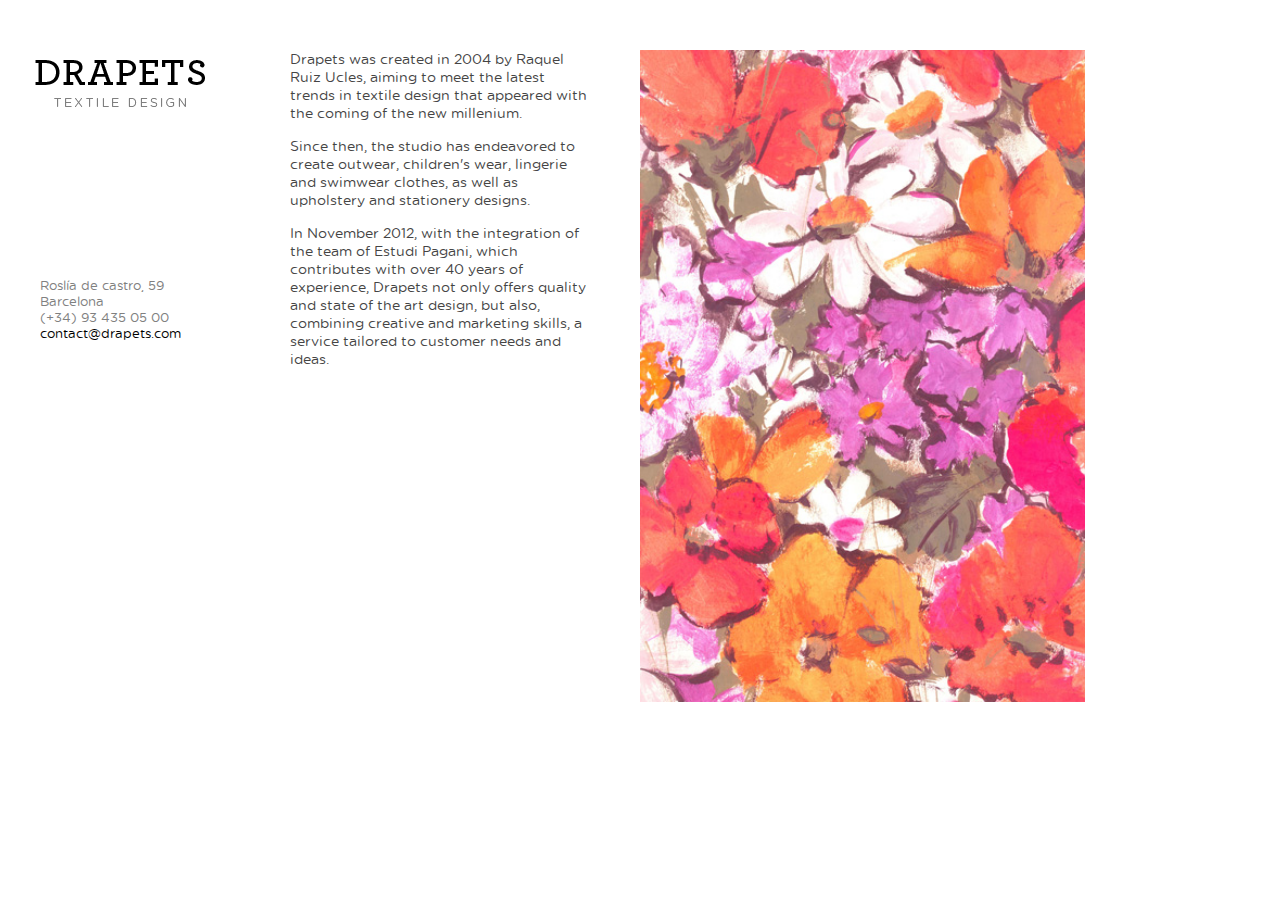
==== index.html @ cbef596b "V2, just one image" ====
<!DOCTYPE html>
<html lange="en">
  <head>
    <!--Tech Meta-->
    <meta http-equiv="Content-Type" content="text/html; charset=utf-8">
    <meta http-equiv="X-UA-Compatible" content="IE=7">
    <meta name="viewport" content="width=device-width, initial-scale=1.0">
    <!--Basic Meta-->
    <title>Drapets :: Textile Design</title>
    <meta name="description" content="The studio has endeavored to create outwear, children's wear, lingerie and swimwear clothes, as well as upholstery and stationery designs.">
    <meta name="keywords" content="Barcelona, Design, textile design, graphic design, children's wear, lingerie, swimwear, clothes, upholsetry, stationery designs">
    <!--Facebook Meta-->
    <meta property="og:title" content="Drapets">
    <meta property="og:site_name" content="Drapets">
    <meta property="og:description" content="The studio has endeavored to create outwear, children's wear, lingerie and swimwear clothes, as well as upholstery and stationery designs.">
    <meta property="og:image" content="./images/frame_image_01.jpg">
    <meta property="og:url" content="http://www.drapets.com">
    <meta property="og:type" content="website">
    <!--Favicon-->
    <link rel="shortcut icon" href="/favicon.ico">
    <link rel="apple-touch-icon" href="/apple-touch-icon.png">
    <!--Css -->
    <link rel="stylesheet" type="text/css" media="screen" href="./stylesheets/style.css">
    <!--Other Javascript-->
    <script src="./javascripts/jquery.min.js"></script>
    <script src="./javascripts/scripts.js"></script>
    <!--script( src="app/libs/ga.js")-->
    <!--RSS TODO-->
  </head>
  <body class="home">
    <section class="content">
      <div class="inner">
        <div class="studio">
          <article class="text">
            <p>Drapets was created in 2004 by Raquel Ruiz Ucles, aiming to meet the latest trends in textile design that appeared with the coming of the new millenium.</p>
            <p>Since then, the studio has endeavored to create outwear, children's wear, lingerie and swimwear clothes, as well as upholstery and stationery designs.</p>
            <p>In November 2012, with the integration of the team of Estudi Pagani, which contributes with over 40 years of experience, Drapets not only offers quality and state of the art design, but also, combining creative and marketing skills, a service tailored to customer needs and ideas.</p>
          </article>
        </div>
        <div class="images"><img src="./images/frame_image_01.jpg" alt="Drapets Textile Design"></div>
      </div>
    </section>
    <header class="Header">
      <h1><a href="./" title="Drapets, Textile Design" class="logo">Drapets, Textile Design</a></h1><!--nav<a>Toddler</a><a>Boys</a><a>Girls</a><a>Men</a><a>Women</a><a>Home</a><a data-state="Active" class="studio">The Studio</a>-->
      <footer class="direction">
        <address>
          <p>Roslía de castro, 59</p>
          <p>Barcelona</p>
          <p>(+34) 93 435 05 00</p>
          <p><a href="mailto:contact@drapets.com">contact@drapets.com</a></p>
        </address>
      </footer>
    </header>
  </body>
</html>
---- stylesheets/style.css ----
html,body,div,span,object,iframe,h1,h2,h3,h4,h5,h6,p,blockquote,pre,abbr,address,cite,code,del,dfn,em,img,ins,kbd,q,samp,small,strong,sub,sup,var,b,i,dl,dt,dd,ol,ul,li,fieldset,form,label,legend,table,caption,tbody,tfoot,thead,tr,th,td,article,aside,canvas,details,figcaption,figure,footer,header,hgroup,menu,nav,section,summary,time,mark,audio,video{margin:0;padding:0;border:0;outline:0;font-size:100%;vertical-align:baseline;background:transparent;}
article,aside,details,figcaption,figure,footer,header,hgroup,menu,nav,section{display:block;}
ul,li{list-style:none;}
blockquote,q{quotes:none;}
blockquote:before,blockquote:after,q:before,q:after{content:'';content:none;}
a{margin:0;padding:0;font-size:100%;vertical-align:baseline;background:transparent;outline:0;}
ins{background-color:#ff9;color:#000;text-decoration:none;}
mark{background-color:#ff9;color:#000;font-style:italic;font-weight:bold;}
del{text-decoration:line-through;}
abbr[title],dfn[title]{border-bottom:1px dotted;cursor:help;}
table{border-collapse:collapse;border-spacing:0;}
hr{display:block;height:1px;border:0;border-top:1px solid #ccc;margin:1em 0;padding:0;}
input,select{vertical-align:middle;outline:0;}
body{font:13px/1.231 sans-serif;*font-size:small;}
select,input,textarea,button{font:99% sans-serif;}
pre,code,kbd,samp{font-family:monospace,sans-serif;}
body,select,input,textarea{color:#444;}
html{overflow-y:scroll;}
html{-webkit-font-smoothing:antialiased;}
a:hover,a:active{outline:none;}
ol{list-style-type:decimal;}
nav ul,nav li{margin:0;}
small{font-size:85%;}
strong,th{font-weight:bold;}
td,td img{vertical-align:top;}
sub{vertical-align:sub;font-size:smaller;}
sup{vertical-align:super;font-size:smaller;}
pre{padding:15px;white-space:pre;white-space:pre-wrap;white-space:pre-line;word-wrap:break-word;}
textarea{overflow:auto;}
.ie6 legend,.ie7 legend{margin-left:-7px;}
input[type="radio"]{vertical-align:text-bottom;}
input[type="checkbox"]{vertical-align:bottom;}
.ie7 input[type="checkbox"]{vertical-align:baseline;}
.ie6 input{vertical-align:text-bottom;}
label,input[type=button],input[type=submit],button{cursor:pointer;}
button,input,select,textarea{margin:0;}
.no-boxshadow input:invalid,.no-boxshadow textarea:invalid{background-color:#f0dddd;}
address{font-style:normal;}
button{width:auto;overflow:visible;}
.ie7 img{-ms-interpolation-mode:bicubic;}
.ir{display:block;text-indent:-999em;overflow:hidden;background-repeat:no-repeat;text-align:left;direction:ltr;}
.visuallyhidden{position:absolute !important;clip:rect(1px 1px 1px 1px);clip:rect(1px, 1px, 1px, 1px);}
.invisible{visibility:hidden;}
.fl{float:left;}
.fr{float:right;}
.nm{margin:0 !important;}
.clearfix:before,.clearfix:after{content:"\0020";display:block;height:0;visibility:hidden;}
.clearfix:after{clear:both;}
.clearfix{zoom:1;}
.cover-all{width:100%;height:100%;position:absolute;left:0;top:0;}
.rel{position:relative;}
.abs{position:absolute;}
.fixed{position:fixed;}
.overflow{overflow:hidden;}
.ib{display:inline-block;}
.block{display:block;}
.fl{float:left;}
.fr{float:right;}
.anchor{cursor:pointer;}
.unselectable{-webkit-user-select:none;-khtml-user-select:none;-moz-user-select:none;-o-user-select:none;user-select:none;}
.selectable{-webkit-user-select:text;-khtml-user-select:text;-moz-user-select:text;-o-user-select:text;user-select:text;}
.hide,.hidden{display:none;visibility:hidden;}
.show,.shown{display:block;visibility:visible;}
.white{color:#fff ;}
.grey3{color:#dddddd ;}
.grey2{color:#b3b3b3 ;}
.grey1{color:#999999 ;}
.grey{color:#808080 ;}
.grey-3{color:#202020 ;}
.grey-2{color:#404040 ;}
.grey-1{color:#595959 ;}
.black{color:#000 ;}
.red{color:#ce3232 ;}
.green{color:#a0ce32 ;}
.orange{color:#ff8c00 ;}
.blue{color:#3babd4 ;}
.bold{font-weight:bold;}
.upcase{text-transform:uppercase;}
.lowcase{text-transform:lowercase;}
.ignorecase{text-transform:none;}
.tcenter{text-align:center;}
.hyphen{-hyphens:auto;-moz-hyphens:auto;-webkit-hyphens:auto;}
.icon-16{width:16px;height:16px;display:inline-block;background-image:url("../images/sprite.png");background-repeat:no-repeat;}
.icon-16{width:16px;height:16px;overflow:hidden;display:inline-block;vertical-align:top;background-image:url("../images/sprite.png");background-repeat:no-repeat;text-indent:-9999px;}
@font-face{font-family:'GothamRoundedBook';src:url('fonts/gothamrounded-book-webfont.eot');src:url('fonts/gothamrounded-book-webfont.eot?#iefix') format('embedded-opentype'),url('fonts/gothamrounded-book-webfont.woff') format('woff'),url('fonts/gothamrounded-book-webfont.ttf') format('truetype'),url('fonts/gothamrounded-book-webfont.svg#gotham_rounded_bookregular') format('svg');font-weight:normal;font-style:normal;}@font-face{font-family:'GothamRoundedBold';src:url('fonts/gothamrounded-bold-webfont.eot');src:url('fonts/gothamrounded-bold-webfont.eot?#iefix') format('embedded-opentype'),url('fonts/gothamrounded-bold-webfont.woff') format('woff'),url('fonts/gothamrounded-bold-webfont.ttf') format('truetype'),url('fonts/gothamrounded-bold-webfont.svg#gotham_rounded_boldregular') format('svg');font-weight:normal;font-style:normal;}.gr-book{font-family:GothamRoundedBook,TheinhardtLight,Helvetica,Arial,sans-serif;font-weight:normal;}
.gr-bold{font-family:GothamRoundedBold,Helvetica,Arial,sans-serif;font-weight:normal;}
header{height:#headerHeight;width:250px;float:left;float:left;margin-left:-100%;padding:40px 0 50px;background:white;-webkit-transition-property:all;-webkit-transition-duration:400ms;-webkit-transition-timing-function:linear;-moz-transition-property:all;-moz-transition-duration:400ms;-moz-transition-timing-function:linear;-ms-transition-property:all;-ms-transition-duration:400ms;-ms-transition-timing-function:linear;-o-transition-property:all;-o-transition-duration:400ms;-o-transition-timing-function:linear;transition-property:all;transition-duration:400ms;transition-timing-function:linear;}header:hover{-webkit-transition-property:all;-webkit-transition-duration:450ms;-webkit-transition-timing-function:linear;-moz-transition-property:all;-webkit-transition-duration:450ms;-webkit-transition-timing-function:linear;-ms-transition-property:all;-ms-transition-duration:450ms;-ms-transition-timing-function:linear;-o-transition-property:all;-o-transition-duration:450ms;-o-transition-timing-function:linear;transition-property:all;transition-duration:450ms;transition-timing-function:linear;}
header .logo{width:170px;height:87px;position:relative;left:-5px;margin:20px auto 20px;background:url("../images/logo-black.png") no-repeat 0 0;display:block;text-indent:-999em;overflow:hidden;background-repeat:no-repeat;text-align:left;direction:ltr;-webkit-transition-property:all;-webkit-transition-duration:100ms;-webkit-transition-timing-function:linear;-moz-transition-property:all;-moz-transition-duration:100ms;-moz-transition-timing-function:linear;-ms-transition-property:all;-ms-transition-duration:100ms;-ms-transition-timing-function:linear;-o-transition-property:all;-o-transition-duration:100ms;-o-transition-timing-function:linear;transition-property:all;transition-duration:100ms;transition-timing-function:linear;}header .logo:hover{-webkit-transition-property:all;-webkit-transition-duration:150ms;-webkit-transition-timing-function:linear;-moz-transition-property:all;-webkit-transition-duration:150ms;-webkit-transition-timing-function:linear;-ms-transition-property:all;-ms-transition-duration:150ms;-ms-transition-timing-function:linear;-o-transition-property:all;-o-transition-duration:150ms;-o-transition-timing-function:linear;transition-property:all;transition-duration:150ms;transition-timing-function:linear;}
header .logo:hover{-webkit-opacity:0.5;-moz-opacity:0.5;-ms-filter:progid:DXImageTransform.Microsoft.Alpha(opacity=(50));filter:alpha(opacity = (50));opacity:0.5;-webkit-transition-property:all;-webkit-transition-duration:100ms;-webkit-transition-timing-function:linear;-moz-transition-property:all;-moz-transition-duration:100ms;-moz-transition-timing-function:linear;-ms-transition-property:all;-ms-transition-duration:100ms;-ms-transition-timing-function:linear;-o-transition-property:all;-o-transition-duration:100ms;-o-transition-timing-function:linear;transition-property:all;transition-duration:100ms;transition-timing-function:linear;}header .logo:hover:hover{-webkit-transition-property:all;-webkit-transition-duration:150ms;-webkit-transition-timing-function:linear;-moz-transition-property:all;-webkit-transition-duration:150ms;-webkit-transition-timing-function:linear;-ms-transition-property:all;-ms-transition-duration:150ms;-ms-transition-timing-function:linear;-o-transition-property:all;-o-transition-duration:150ms;-o-transition-timing-function:linear;transition-property:all;transition-duration:150ms;transition-timing-function:linear;}
header nav{position:relative;}header nav a{display:block;padding:7px 68px;font-size:14px;line-height:1;letter-spacing:0;text-transform:uppercase;color:#4d4d4d;cursor:pointer;font-family:GothamRoundedBook,TheinhardtLight,Helvetica,Arial,sans-serif;font-weight:normal;}header nav a:hover{font-family:GothamRoundedBold,Helvetica,Arial,sans-serif;font-weight:normal;color:black;}
header nav a[data-state="Active"]{font-family:GothamRoundedBold,Helvetica,Arial,sans-serif;font-weight:normal;color:black;}
header nav .studio{margin-top:30px;}
header .direction{width:170px;position:relative;margin:130px auto 50px;font-family:GothamRoundedBook,TheinhardtLight,Helvetica,Arial,sans-serif;font-weight:normal;color:#808080;}header .direction a{text-decoration:none;color:black;}header .direction a:hover{text-decoration:underline;}
.content{width:100%;height:100%;float:left;float:left;padding:50px 0 0 0;}.content .inner{margin-left:250px;padding-left:40px;}
.content .studio{width:45%;min-width:200px;max-width:300px;margin-right:5%;float:left;float:left;}.content .studio .text{width:100%;position:relative;padding:0 30px 20px 0;font-family:GothamRoundedBook,TheinhardtLight,Helvetica,Arial,sans-serif;font-weight:normal;font-size:14px;line-height:18px;letter-spacing:0;background:white;}.content .studio .text p{margin-bottom:15px;}
.content .images{width:45%;min-width:200px;height:600px;float:left;float:left;}.content .images img{width:100%;height:auto;}
@media (max-width:600px){header{position:relative;left:10%;} .content .inner{margin-left:0px;margin-top:400px;}.content .inner .studio,.content .inner .images{width:90%;float:none;}}
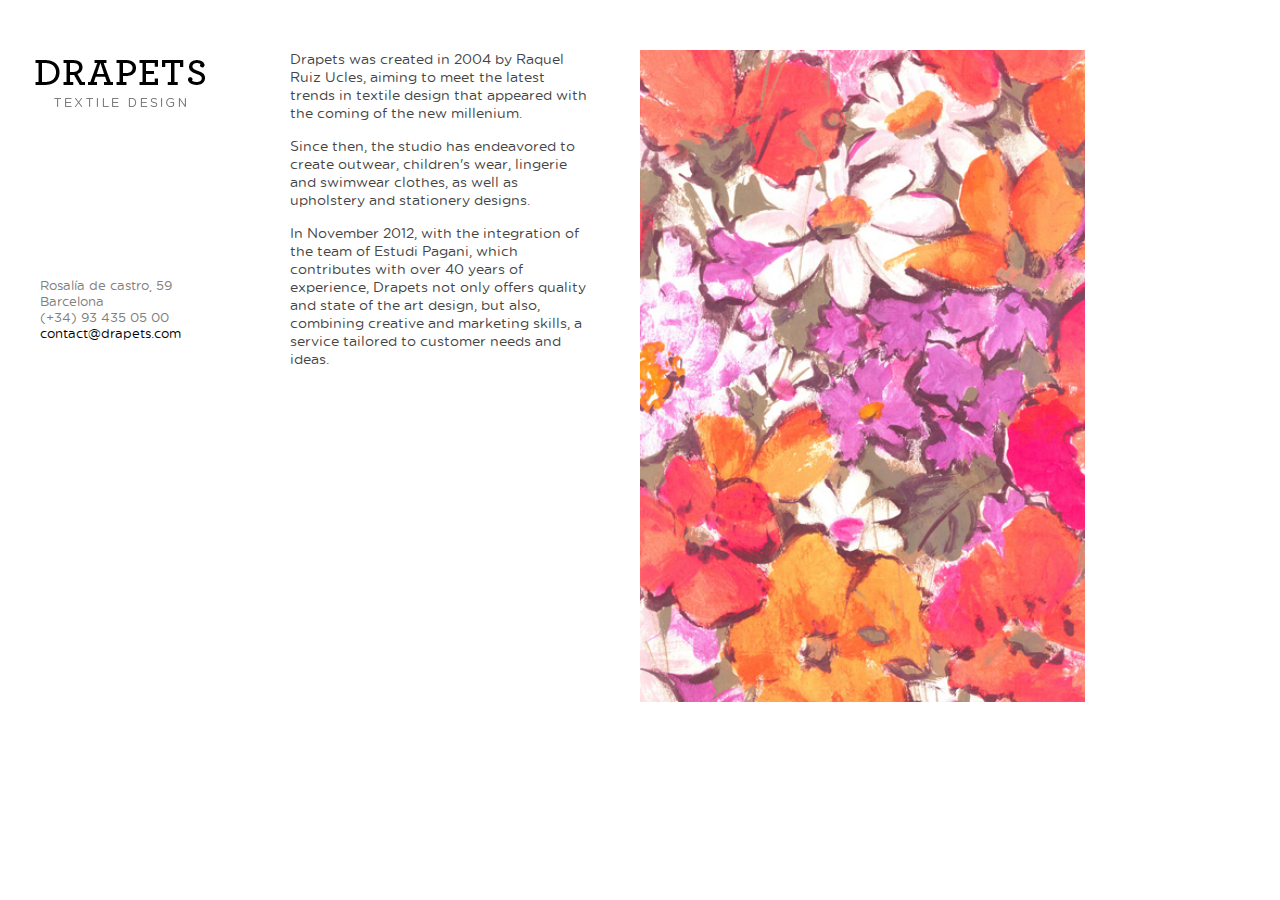
==== commit 0b97f939: "Adress Fixed" ====
--- a/index.html
+++ b/index.html
@@ -16,6 +16,8 @@
     <meta property="og:image" content="./images/frame_image_01.jpg">
     <meta property="og:url" content="http://www.drapets.com">
     <meta property="og:type" content="website">
+    <!--Google Meta-->
+    <meta name="google-site-verification" content="inENoNVgRanRXsdG9ruX05NEB_je6TudypjF772SzTQ">
     <!--Favicon-->
     <link rel="shortcut icon" href="/favicon.ico">
     <link rel="apple-touch-icon" href="/apple-touch-icon.png">
@@ -24,8 +26,19 @@
     <!--Other Javascript-->
     <script src="./javascripts/jquery.min.js"></script>
     <script src="./javascripts/scripts.js"></script>
-    <!--script( src="app/libs/ga.js")-->
-    <!--RSS TODO-->
+    <script type="text/javascript">
+
+      var _gaq = _gaq || [];
+      _gaq.push(['_setAccount', 'UA-38352881-1']);
+      _gaq.push(['_trackPageview']);
+
+      (function() {
+        var ga = document.createElement('script'); ga.type = 'text/javascript'; ga.async = true;
+        ga.src = ('https:' == document.location.protocol ? 'https://ssl' : 'http://www') + '.google-analytics.com/ga.js';
+        var s = document.getElementsByTagName('script')[0]; s.parentNode.insertBefore(ga, s);
+      })();
+
+    </script>
   </head>
   <body class="home">
     <section class="content">
@@ -44,7 +57,7 @@
       <h1><a href="./" title="Drapets, Textile Design" class="logo">Drapets, Textile Design</a></h1><!--nav<a>Toddler</a><a>Boys</a><a>Girls</a><a>Men</a><a>Women</a><a>Home</a><a data-state="Active" class="studio">The Studio</a>-->
       <footer class="direction">
         <address>
-          <p>Roslía de castro, 59</p>
+          <p>Rosalía de castro, 59</p>
           <p>Barcelona</p>
           <p>(+34) 93 435 05 00</p>
           <p><a href="mailto:contact@drapets.com">contact@drapets.com</a></p>
@@ -52,4 +65,4 @@
       </footer>
     </header>
   </body>
-</html>+</html>
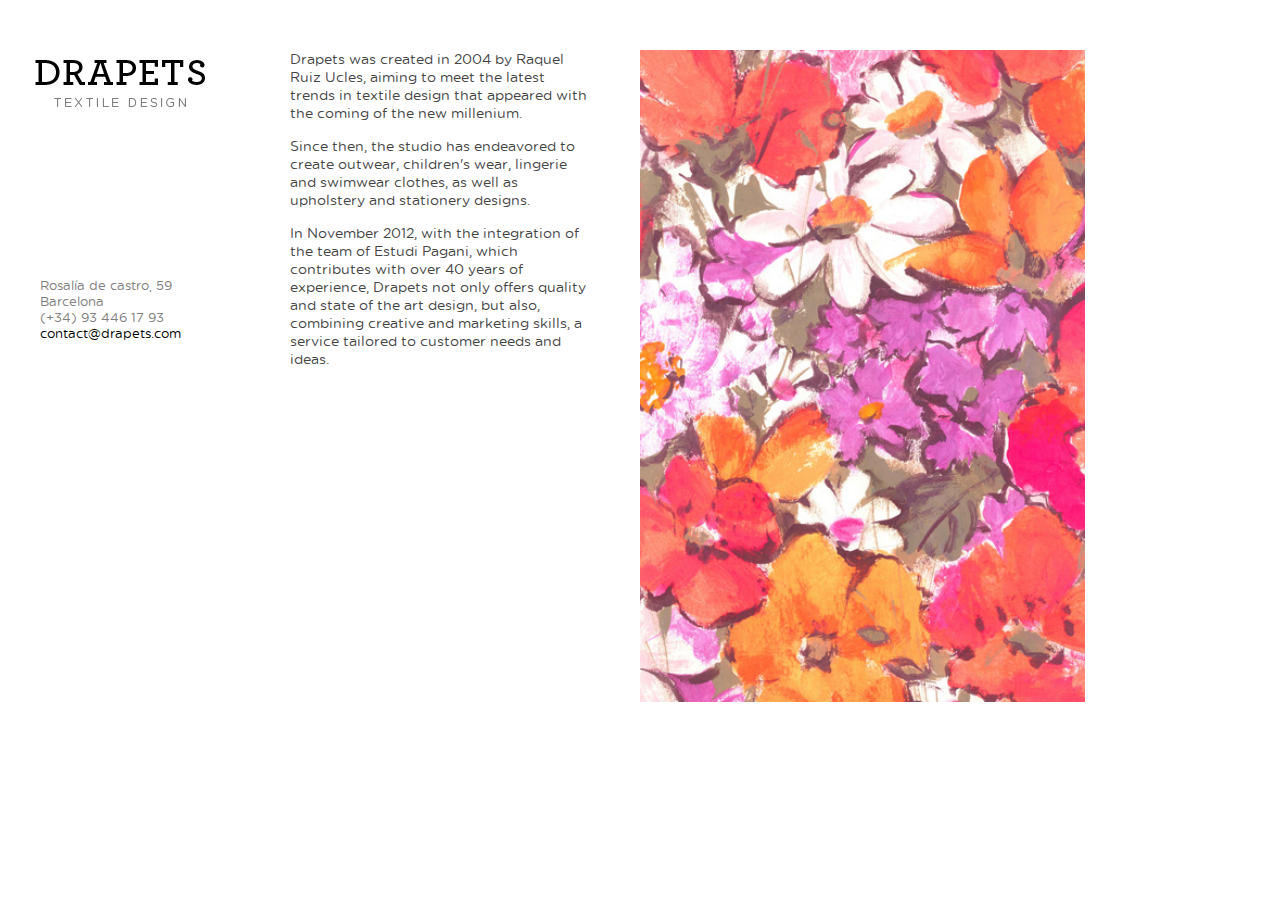
==== commit 586a3f63: "Telfone fixed on HTML" ====
--- a/index.html
+++ b/index.html
@@ -59,7 +59,7 @@
         <address>
           <p>Rosalía de castro, 59</p>
           <p>Barcelona</p>
-          <p>(+34) 93 435 05 00</p>
+          <p>(+34) 93 446 17 93</p>
           <p><a href="mailto:contact@drapets.com">contact@drapets.com</a></p>
         </address>
       </footer>
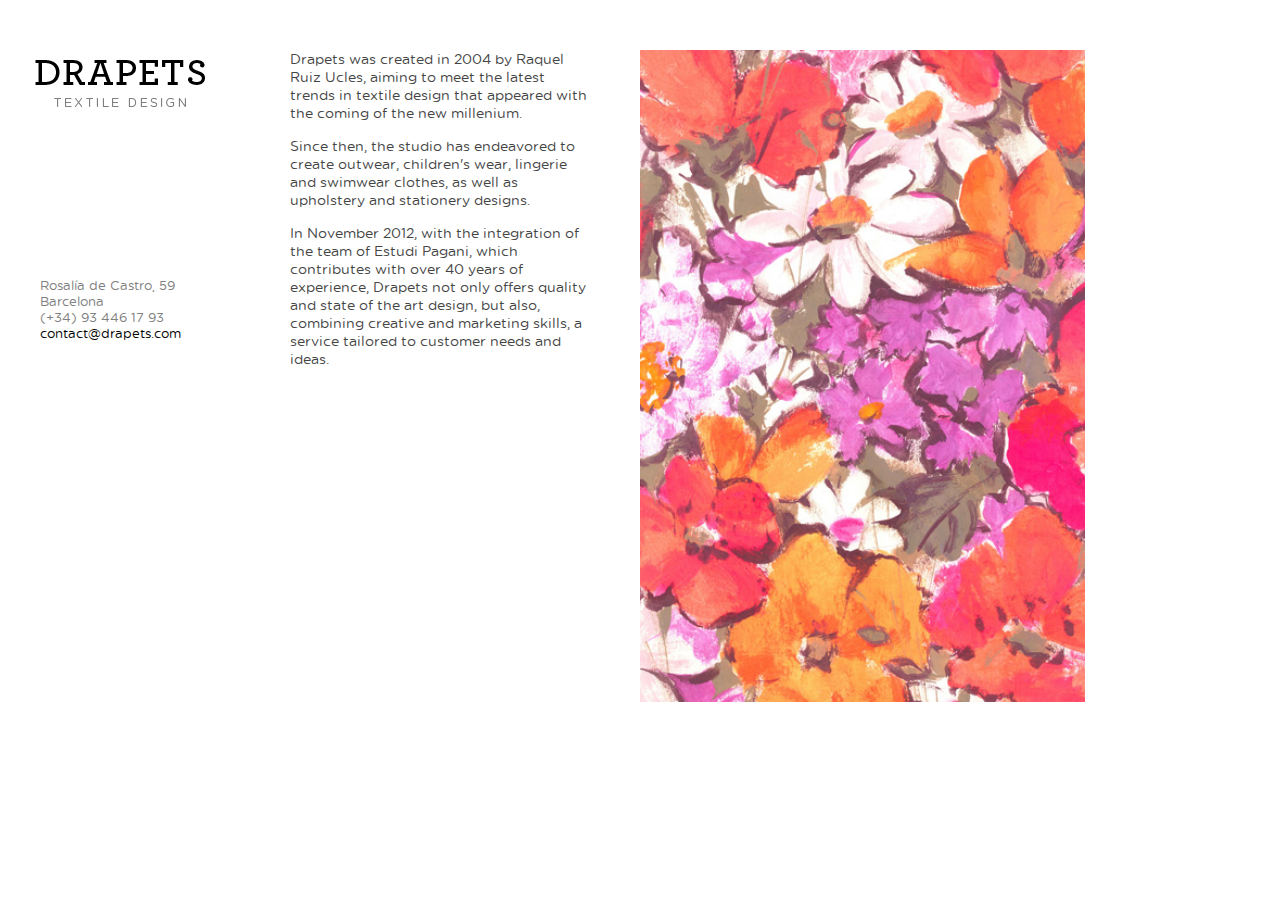
==== commit 114018df: "Typos" ====
--- a/index.html
+++ b/index.html
@@ -57,7 +57,7 @@
       <h1><a href="./" title="Drapets, Textile Design" class="logo">Drapets, Textile Design</a></h1><!--nav<a>Toddler</a><a>Boys</a><a>Girls</a><a>Men</a><a>Women</a><a>Home</a><a data-state="Active" class="studio">The Studio</a>-->
       <footer class="direction">
         <address>
-          <p>Rosalía de castro, 59</p>
+          <p>Rosalía de Castro, 59</p>
           <p>Barcelona</p>
           <p>(+34) 93 446 17 93</p>
           <p><a href="mailto:contact@drapets.com">contact@drapets.com</a></p>
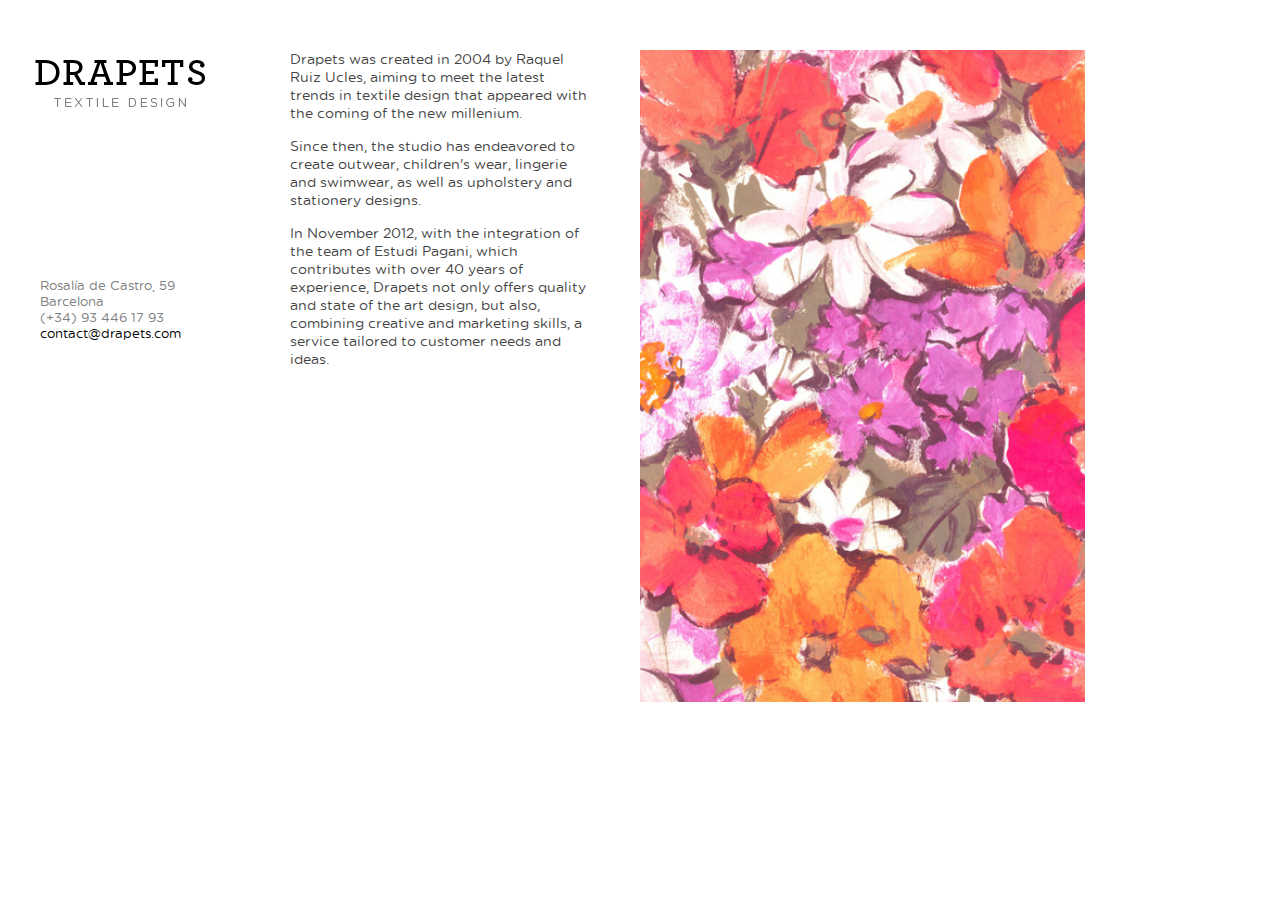
==== commit 7b806297: "typos" ====
--- a/index.html
+++ b/index.html
@@ -7,8 +7,8 @@
     <meta name="viewport" content="width=device-width, initial-scale=1.0">
     <!--Basic Meta-->
     <title>Drapets :: Textile Design</title>
-    <meta name="description" content="The studio has endeavored to create outwear, children's wear, lingerie and swimwear clothes, as well as upholstery and stationery designs.">
-    <meta name="keywords" content="Barcelona, Design, textile design, graphic design, children's wear, lingerie, swimwear, clothes, upholsetry, stationery designs">
+    <meta name="description" content="The studio has endeavored to create outwear, children's wear, lingerie and swimwear, as well as upholstery and stationery designs.">
+    <meta name="keywords" content="Barcelona, Design, textile design, graphic design, children's wear, lingerie, swimwear, upholsetry, stationery designs">
     <!--Facebook Meta-->
     <meta property="og:title" content="Drapets">
     <meta property="og:site_name" content="Drapets">
@@ -46,7 +46,7 @@
         <div class="studio">
           <article class="text">
             <p>Drapets was created in 2004 by Raquel Ruiz Ucles, aiming to meet the latest trends in textile design that appeared with the coming of the new millenium.</p>
-            <p>Since then, the studio has endeavored to create outwear, children's wear, lingerie and swimwear clothes, as well as upholstery and stationery designs.</p>
+            <p>Since then, the studio has endeavored to create outwear, children's wear, lingerie and swimwear, as well as upholstery and stationery designs.</p>
             <p>In November 2012, with the integration of the team of Estudi Pagani, which contributes with over 40 years of experience, Drapets not only offers quality and state of the art design, but also, combining creative and marketing skills, a service tailored to customer needs and ideas.</p>
           </article>
         </div>
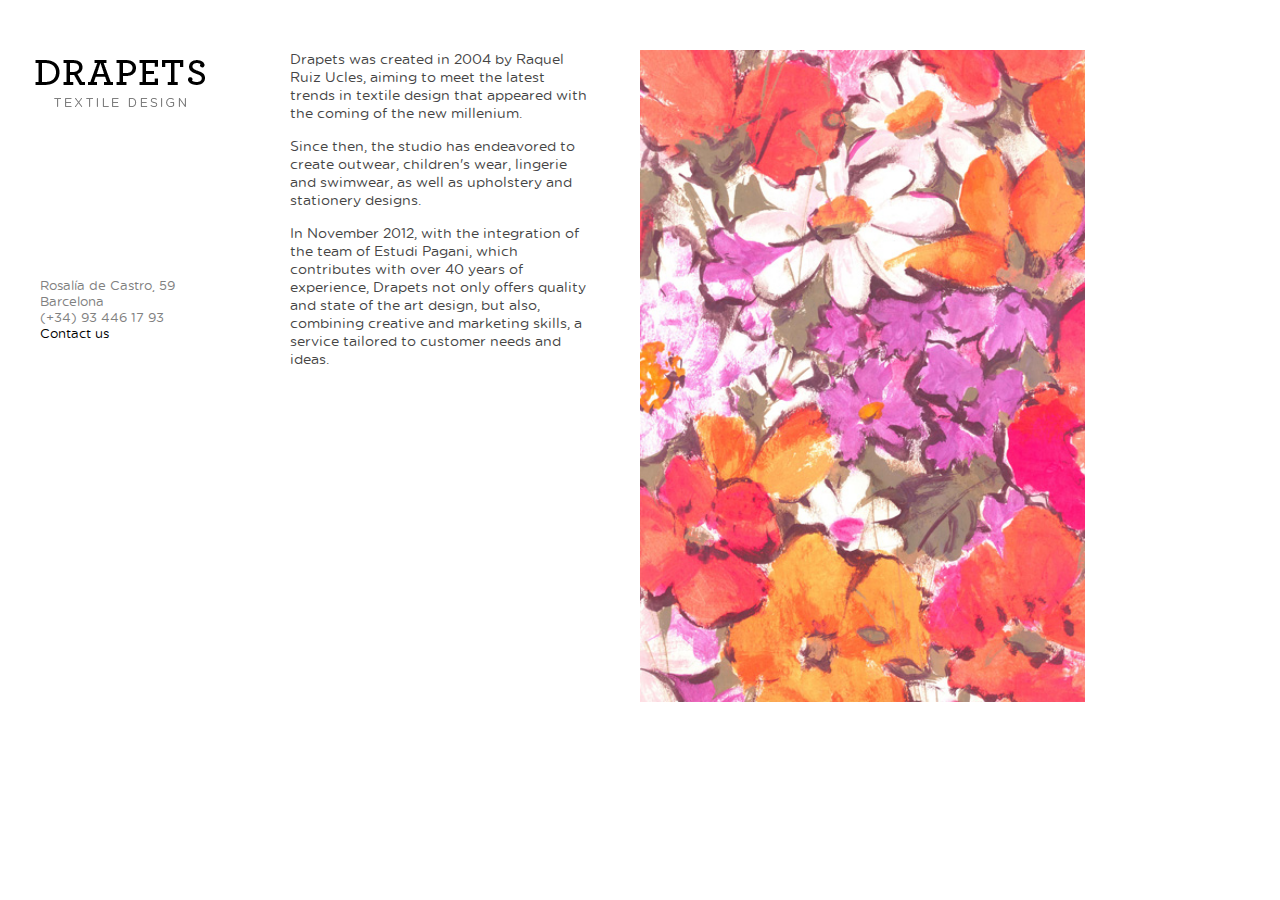
==== commit ca7e56d5: "Fixed mail" ====
--- a/index.html
+++ b/index.html
@@ -8,11 +8,11 @@
     <!--Basic Meta-->
     <title>Drapets :: Textile Design</title>
     <meta name="description" content="The studio has endeavored to create outwear, children's wear, lingerie and swimwear, as well as upholstery and stationery designs.">
-    <meta name="keywords" content="Barcelona, Design, textile design, graphic design, children's wear, lingerie, swimwear, upholsetry, stationery designs">
+    <meta name="keywords" content="Barcelona, Design, textile design, graphic design, children's wear, lingerie, swimwear, clothes, upholsetry, stationery designs">
     <!--Facebook Meta-->
     <meta property="og:title" content="Drapets">
     <meta property="og:site_name" content="Drapets">
-    <meta property="og:description" content="The studio has endeavored to create outwear, children's wear, lingerie and swimwear clothes, as well as upholstery and stationery designs.">
+    <meta property="og:description" content="The studio has endeavored to create outwear, children's wear, lingerie and swimwear, as well as upholstery and stationery designs.">
     <meta property="og:image" content="./images/frame_image_01.jpg">
     <meta property="og:url" content="http://www.drapets.com">
     <meta property="og:type" content="website">
@@ -26,19 +26,6 @@
     <!--Other Javascript-->
     <script src="./javascripts/jquery.min.js"></script>
     <script src="./javascripts/scripts.js"></script>
-    <script type="text/javascript">
-
-      var _gaq = _gaq || [];
-      _gaq.push(['_setAccount', 'UA-38352881-1']);
-      _gaq.push(['_trackPageview']);
-
-      (function() {
-        var ga = document.createElement('script'); ga.type = 'text/javascript'; ga.async = true;
-        ga.src = ('https:' == document.location.protocol ? 'https://ssl' : 'http://www') + '.google-analytics.com/ga.js';
-        var s = document.getElementsByTagName('script')[0]; s.parentNode.insertBefore(ga, s);
-      })();
-
-    </script>
   </head>
   <body class="home">
     <section class="content">
@@ -60,9 +47,9 @@
           <p>Rosalía de Castro, 59</p>
           <p>Barcelona</p>
           <p>(+34) 93 446 17 93</p>
-          <p><a href="mailto:contact@drapets.com">contact@drapets.com</a></p>
+          <p><a href="mailto:drapets@gmail.com">Contact us</a></p>
         </address>
       </footer>
     </header>
   </body>
-</html>
+</html>